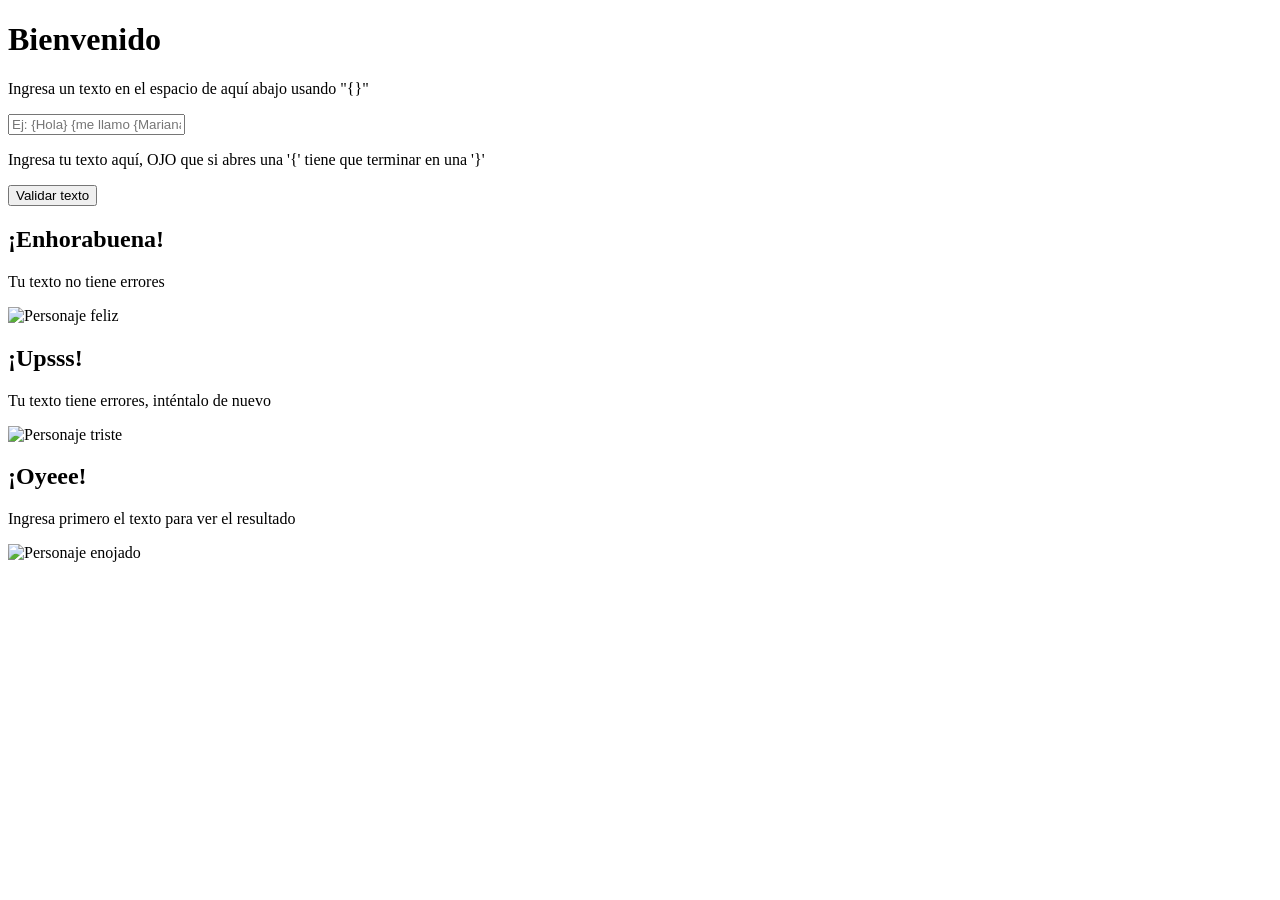
==== index.html @ 3d2c6c3f "Add files via upload" ====
<!DOCTYPE html>
<html lang="es">
<head>
    <meta charset="UTF-8">
    <meta name="viewport" content="width=device-width, initial-scale=1.0">
    <title>Validador de Llaves</title>
    
    <!-- Importación de Poppins desde Google Fonts -->
    <link rel="preconnect" href="https://fonts.googleapis.com">
    <link rel="preconnect" href="https://fonts.gstatic.com" crossorigin>
    <link href="https://fonts.googleapis.com/css2?family=Poppins:ital,wght@0,400;0,600;0,700;1,400&display=swap" rel="stylesheet">
    
    <link rel="stylesheet" href="style.css">
</head>
<body>

    <!-- Barra lateral fucsia -->
    <div class="sidebar">
        <div class="hamburger">
            <span></span>
            <span></span>
            <span></span>
        </div>
    </div>

    <!-- Contenido Principal -->
    <main class="main-content">
        <h1 class="title">Bienvenido</h1>

        <div class="container">
            <p class="instruction">Ingresa un texto en el espacio de aquí abajo usando "{}"</p>

            <input 
                type="text" 
                id="textInput" 
                class="custom-input" 
                placeholder="Ej: {Hola} {me llamo {Mariana}}"
            >

            <p class="warning-text">
                Ingresa tu texto aquí, OJO que si abres una '{' tiene que terminar en una '}'
            </p>

            <button id="validateBtn" class="btn-validate" onclick="validarTexto()">Validar texto</button>

            <!-- Sección de Estado: Correcto -->
            <div id="statusSuccess" class="status-box hidden">
                <h2>¡Enhorabuena!</h2>
                <p>Tu texto no tiene errores</p>
                <img src="sonic_happy.png" alt="Personaje feliz" class="character-img">
            </div>

            <!-- Sección de Estado: Error -->
            <div id="statusError" class="status-box hidden">
                <h2>¡Upsss!</h2>
                <p>Tu texto tiene errores, inténtalo de nuevo</p>
                <img src="sonic_sad.png" alt="Personaje triste" class="character-img">
            </div>

            <!-- Sección de Estado: Campo Vacío -->
            <div id="statusEmpty" class="status-box hidden">
                <h2>¡Oyeee!</h2>
                <p>Ingresa primero el texto para ver el resultado</p>
                <img src="sonic_angry.png" alt="Personaje enojado" class="character-img">
            </div>
        </div>
    </main>

    <!-- Lógica en JS para simular el comportamiento en la web -->
    <script>
        function esSecuenciaValidaJS(texto) {
            let pila = [];
            for (let i = 0; i < texto.length; i++) {
                let c = texto.charAt(i);
                if (c === '{') {
                    pila.push(c);
                } else if (c === '}') {
                    if (pila.length === 0) return false;
                    pila.pop();
                }
            }
            return pila.length === 0;
        }

        function validarTexto() {
            // Ocultar todos los estados
            document.getElementById('statusSuccess').classList.add('hidden');
            document.getElementById('statusError').classList.add('hidden');
            document.getElementById('statusEmpty').classList.add('hidden');

            let entrada = document.getElementById('textInput').value;

            // 1. Si está vacío
            if (entrada.trim() === '') {
                document.getElementById('statusEmpty').classList.remove('hidden');
                return;
            }

            // 2. Validación de la secuencia
            let esValido = esSecuenciaValidaJS(entrada);

            if (esValido) {
                document.getElementById('statusSuccess').classList.remove('hidden');
            } else {
                document.getElementById('statusError').classList.remove('hidden');
            }
        }
    </script>
</body>
</html>
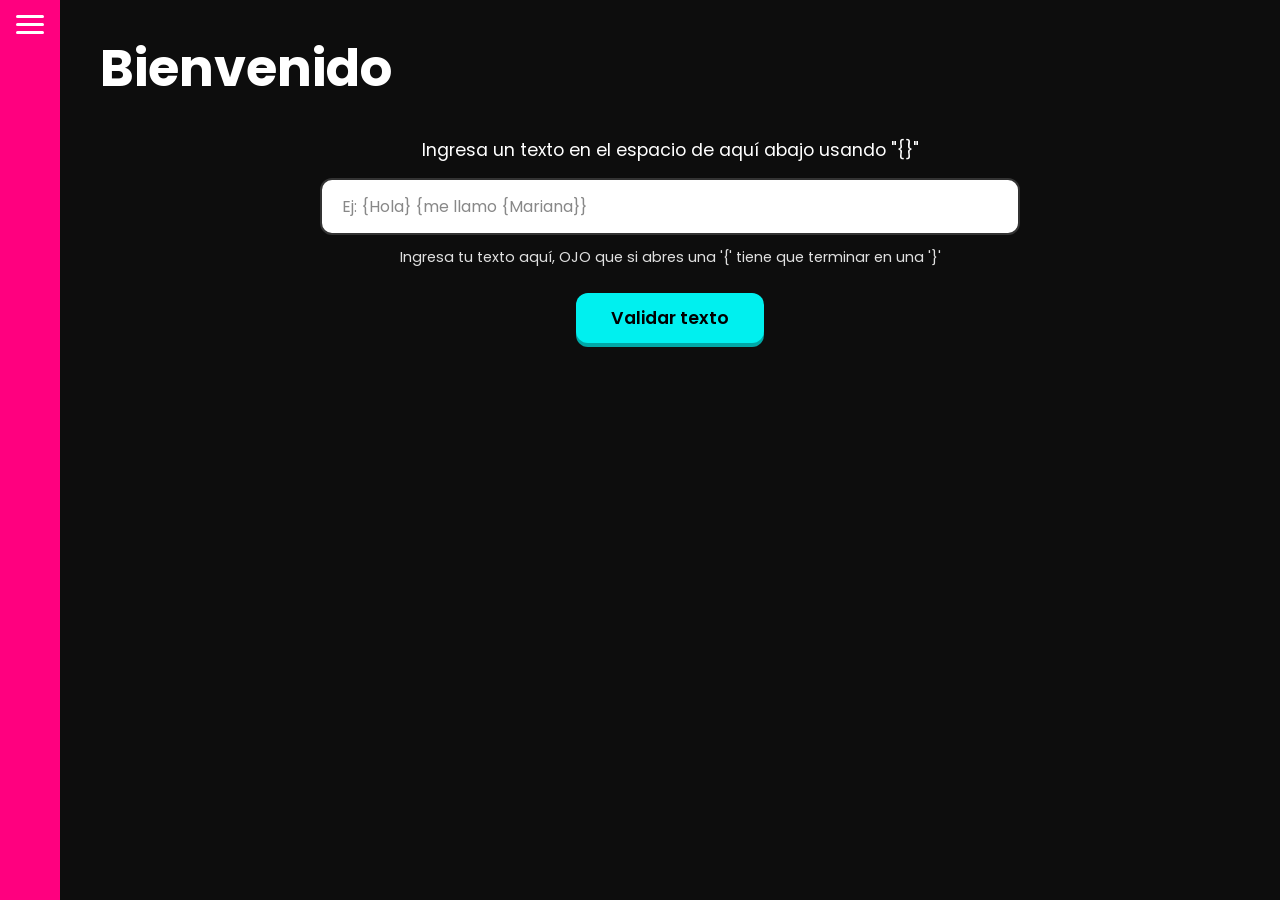
==== commit d3ca3264: "cambios de {} Updated validation logic to require at least one pair of braces." ====
--- a/index.html
+++ b/index.html
@@ -66,20 +66,26 @@
         </div>
     </main>
 
-    <!-- Lógica en JS para simular el comportamiento en la web -->
+    <!-- Lógica en JS para la interacción web -->
     <script>
         function esSecuenciaValidaJS(texto) {
             let pila = [];
+            let tieneLlaves = false; // Exige al menos un par de llaves
+
             for (let i = 0; i < texto.length; i++) {
                 let c = texto.charAt(i);
                 if (c === '{') {
                     pila.push(c);
+                    tieneLlaves = true;
                 } else if (c === '}') {
                     if (pila.length === 0) return false;
                     pila.pop();
+                    tieneLlaves = true;
                 }
             }
-            return pila.length === 0;
+            
+            // Retorna true solo si la pila está vacía Y al menos ingresó una llave
+            return pila.length === 0 && tieneLlaves;
         }
 
         function validarTexto() {
@@ -107,4 +113,4 @@
         }
     </script>
 </body>
-</html>+</html>
--- a/style.css
+++ b/style.css
@@ -0,0 +1,150 @@
+/* Configuración General */
+* {
+    box-sizing: border-box;
+    margin: 0;
+    padding: 0;
+    font-family: 'Poppins', sans-serif;
+}
+
+body {
+    background-color: #0d0d0d;
+    color: #ffffff;
+    display: flex;
+    min-height: 100vh;
+    overflow-x: hidden;
+}
+
+/* Barra Lateral Fucsia */
+.sidebar {
+    width: 60px;
+    background-color: #ff007f;
+    display: flex;
+    flex-direction: column;
+    align-items: center;
+    padding-top: 15px;
+}
+
+.hamburger {
+    display: flex;
+    flex-direction: column;
+    gap: 5px;
+    cursor: pointer;
+}
+
+.hamburger span {
+    width: 28px;
+    height: 3px;
+    background-color: #ffffff;
+    border-radius: 2px;
+}
+
+/* Área Principal */
+.main-content {
+    flex: 1;
+    padding: 30px 40px;
+    display: flex;
+    flex-direction: column;
+}
+
+.title {
+    font-size: 3.2rem;
+    font-weight: 700;
+    margin-bottom: 30px;
+}
+
+/* Contenedor central */
+.container {
+    max-width: 700px;
+    margin: 0 auto;
+    width: 100%;
+    display: flex;
+    flex-direction: column;
+    align-items: center;
+    text-align: center;
+}
+
+.instruction {
+    font-size: 1.1rem;
+    margin-bottom: 15px;
+    font-weight: 400;
+}
+
+/* Caja de entrada */
+.custom-input {
+    width: 100%;
+    padding: 14px 20px;
+    border-radius: 12px;
+    border: 2px solid #333;
+    font-size: 1rem;
+    color: #000000;
+    background-color: #ffffff;
+    outline: none;
+    margin-bottom: 12px;
+}
+
+/* Color del placeholder únicamente */
+.custom-input::placeholder {
+    color: #888888;
+}
+
+.warning-text {
+    font-size: 0.9rem;
+    color: #e0e0e0;
+    margin-bottom: 25px;
+}
+
+/* Botón Validar */
+.btn-validate {
+    background-color: #00f0ef;
+    color: #000000;
+    border: none;
+    padding: 12px 35px;
+    font-size: 1.1rem;
+    font-weight: 600;
+    border-radius: 12px;
+    cursor: pointer;
+    box-shadow: 0 4px 0px #00a8a7;
+    transition: transform 0.1s, box-shadow 0.1s;
+    margin-bottom: 35px;
+}
+
+.btn-validate:active {
+    transform: translateY(2px);
+    box-shadow: 0 2px 0px #00a8a7;
+}
+
+/* Cajas de Estado / Resultados */
+.status-box {
+    position: relative;
+    width: 100%;
+    min-height: 150px;
+    display: flex;
+    flex-direction: column;
+    align-items: center;
+    justify-content: center;
+}
+
+.status-box h2 {
+    font-size: 2.2rem;
+    margin-bottom: 8px;
+    font-weight: 700;
+}
+
+.status-box p {
+    font-size: 1.1rem;
+    font-weight: 400;
+}
+
+/* Imagen del Personaje */
+.character-img {
+    position: absolute;
+    right: 20px;
+    bottom: -10px;
+    width: 120px;
+    height: auto;
+}
+
+/* Ocultar elementos */
+.hidden {
+    display: none !important;
+}
